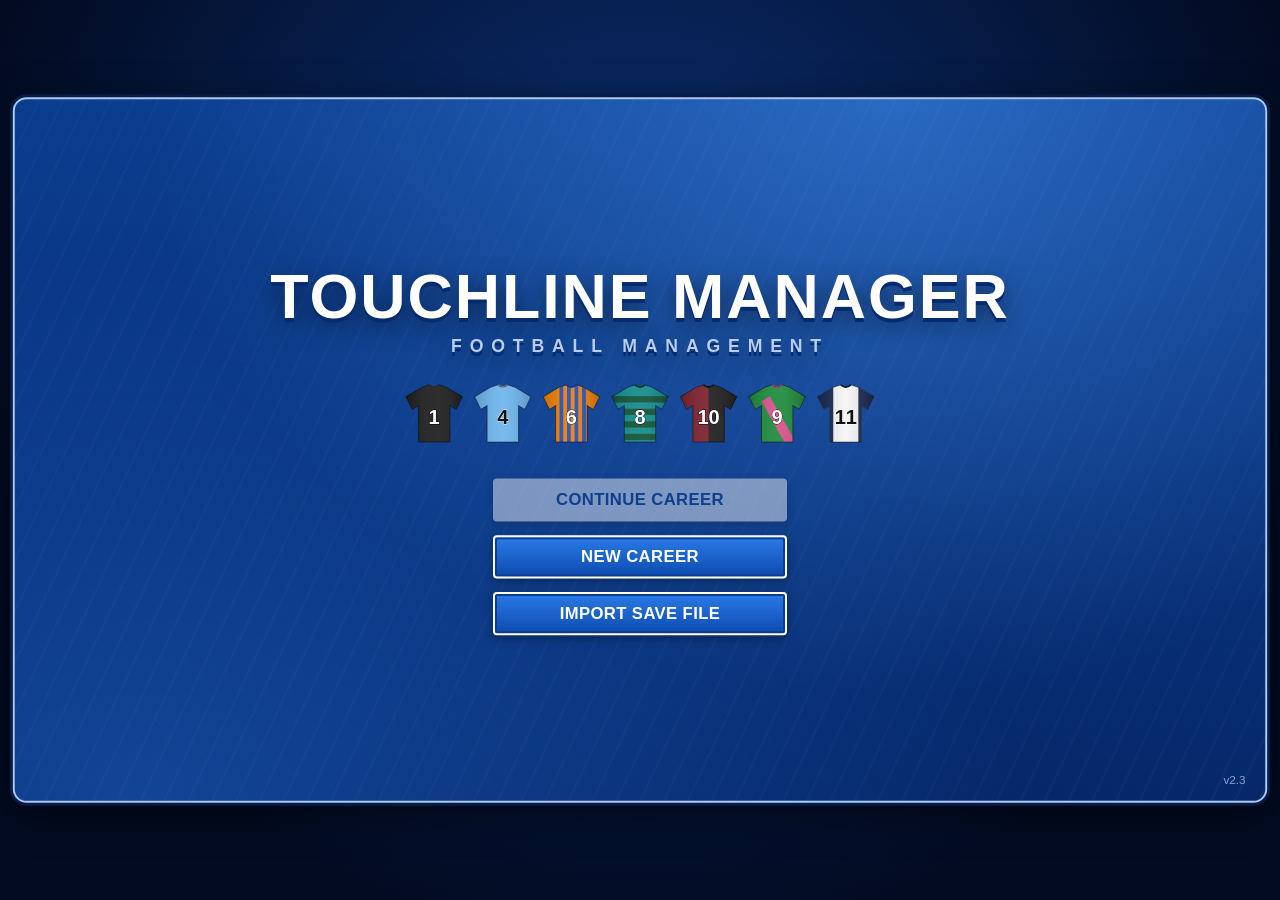
==== index.html @ 9c4726c8 "Touchline Manager v2.3: football manager game (browser, phone and Windows)" ====
<!doctype html>
<html lang="en">
<head>
<meta charset="utf-8">
<meta name="viewport" content="width=device-width, initial-scale=1, viewport-fit=cover, user-scalable=no">
<title>Touchline Manager</title>
<link rel="manifest" href="manifest.webmanifest">
<meta name="theme-color" content="#0b3b8c">
<meta name="mobile-web-app-capable" content="yes">
<meta name="apple-mobile-web-app-capable" content="yes">
<meta name="apple-mobile-web-app-status-bar-style" content="black-translucent">
<meta name="apple-mobile-web-app-title" content="Touchline">
<link rel="apple-touch-icon" href="icons/apple-touch-icon.png">
<link rel="icon" type="image/png" href="icons/favicon-32.png">
<link rel="stylesheet" href="css/theme.css">
<script>
  // Collect uncaught errors so automated checks can read them from the DOM.
  window.__errors = [];
  const note = (msg) => {
    window.__errors.push(String(msg));
    document.documentElement.dataset.errors = window.__errors.join(' | ');
  };
  window.addEventListener('error', (e) => note(e.message));
  window.addEventListener('unhandledrejection', (e) => note(e.reason && e.reason.message || e.reason));
</script>
</head>
<body>
<div id="rotate"><div class="phone"></div><b>Turn your phone sideways</b><span>Touchline Manager is played in landscape.</span></div>
<div id="viewport">
  <div id="stage">
    <div id="screen"></div>
    <div id="toast"></div>
  </div>
</div>
<script type="module" src="src/ui/app.js"></script>
<script>
  // Installable app: offline support where the browser allows it (https or
  // localhost). Skipped for automated dev checks.
  if ('serviceWorker' in navigator && !location.search.includes('dev=')) {
    navigator.serviceWorker.register('sw.js').catch(() => {});
    // On the first visit the game loaded before the worker existed: hand it
    // the list of files so it can keep them for offline play.
    window.addEventListener('load', () => navigator.serviceWorker.ready.then((reg) => setTimeout(() => {
      const urls = performance.getEntriesByType('resource').map((r) => r.name).filter((u) => u.startsWith(location.origin));
      reg.active?.postMessage({ cache: [location.href.split('?')[0], ...urls] });
    }, 1500)));
  }
</script>
</body>
</html>
---- css/theme.css ----
:root {
  --deep: #041a44;
  --bg1: #0b3d8f;
  --bg2: #06286a;
  --panel-top: rgba(40, 110, 215, 0.55);
  --panel-bot: rgba(12, 58, 145, 0.6);
  --panel-line: rgba(150, 200, 255, 0.28);
  --text: #ffffff;
  --muted: #b9cdf0;
  --dim: #86a3d6;
  --seg: #0c4aa6;
  --seg-line: rgba(160, 205, 255, 0.45);
  --seg-active: #2f86ef;
  --row-line: rgba(160, 200, 255, 0.18);
  --row-me: #1f6fe0;
  --pitch: #1e8a2b;
  --pitch2: #24992f;
  --good: #44d66e;
  --bad: #ff5050;
  --gold: #ffd23f;
  --font: 'Segoe UI', 'Segoe UI Variable', Tahoma, Arial, sans-serif;
}

* { box-sizing: border-box; }
html, body {
  margin: 0; height: 100%; overflow: hidden;
  background: radial-gradient(ellipse at 50% 30%, #0a2f73, #020b22 75%);
  color: var(--text); font-family: var(--font); font-size: 14px;
  user-select: none;
}
button, input, select { font-family: inherit; }

#viewport { position: fixed; inset: 0; display: flex; align-items: center; justify-content: center; }

/* Phones and tablets: no double-tap zoom, no pull-to-refresh, no grey tap flash,
   no accidental text selection while tapping around. */
html { touch-action: manipulation; overscroll-behavior: none; -webkit-text-size-adjust: 100%; }
body { -webkit-tap-highlight-color: transparent; }
@media (pointer: coarse) {
  body { -webkit-user-select: none; user-select: none; -webkit-touch-callout: none; }
  input, textarea, select { -webkit-user-select: text; user-select: text; }
}
/* Held upright on a phone the game would be tiny: ask for landscape. */
#rotate { display: none; }
@media (orientation: portrait) and (max-width: 820px) {
  #rotate { display: flex; position: fixed; inset: 0; z-index: 9999; flex-direction: column; align-items: center;
    justify-content: center; gap: 18px; padding: 24px; text-align: center; background: radial-gradient(ellipse at 50% 30%, #0a2f73, #020b22 75%); }
  #rotate .phone { width: 64px; height: 108px; border: 5px solid #fff; border-radius: 14px; animation: tm-rotate 2.4s ease-in-out infinite; }
  #rotate b { font-size: 22px; }
  #rotate span { color: var(--muted); font-size: 15px; max-width: 280px; }
}
/* Phone text: the stage is scaled to ~50 % on a phone, so text gets bigger
   (small print most). html.phone is set by app.js on small screens. */
html.phone body { font-size: 16px; }
html.phone table.data { font-size: 16px; }
html.phone table.data.compact td { font-size: 15px; height: 25px; }
html.phone .squad-table { font-size: 15px; }
html.phone .squad-table tr.sep td { font-size: 12.5px; }
html.phone .topbar .sub, html.phone .fixture .t2, html.phone .job-txt, html.phone .filters,
html.phone .btn-small, html.phone .tac-actions .btn-small { font-size: 15px; }
html.phone .fixture .t3, html.phone .fin-list, html.phone .news-item, html.phone .stadium-card .info { font-size: 16px; }
html.phone .fixture .t1, html.phone .job-txt b { font-size: 17px; }
html.phone .kv { font-size: 16px; }
html.phone .menu-list li { font-size: 17px; white-space: nowrap; overflow: hidden; }
html.phone .phone-hide { display: none !important; }
html.phone label.lbl, html.phone .job-head, html.phone .subs-left, html.phone .seg.small button { font-size: 14px; }
html.phone .seg button { font-size: 15px; }
html.phone .hint, html.phone .seg-caption, html.phone .version { font-size: 14px; }
html.phone .tiles .lbl, html.phone .badge, html.phone .menu-list li .soon { font-size: 12px; }
html.phone .pshirt .pname { font-size: 15px; }
html.phone .pshirt .pinfo { font-size: 13.5px; }
html.phone .bshirt .pname { font-size: 14px; }
html.phone .bshirt .pinfo { font-size: 11px; }
html.phone .academy-actions .btn, html.phone .player-card .roles button { font-size: 13px; }
html.phone .player-card .roles.four button { font-size: 12.5px; }
html.phone .rec-h, html.phone .tac-label, html.phone .ctl-label { font-size: 15px; }
html.phone .field { font-size: 16px; }
html.phone .field.small { font-size: 15px; }
html.phone .mevents { font-size: 18px; }
/* Inline small print in the screens (font-size:11px ... 13.5px). */
html.phone [style*="font-size:11"], html.phone [style*="font-size:12"] { font-size: 14px !important; }
html.phone [style*="font-size:13"] { font-size: 15px !important; }
html.phone [style*="font-size:14"] { font-size: 16px !important; }
html.phone [style*="font-size:15"] { font-size: 16.5px !important; }
@keyframes tm-rotate { 0%, 25% { transform: rotate(0); } 55%, 100% { transform: rotate(-90deg); } }
#stage {
  position: absolute; left: 50%; top: 50%;
  width: 1280px; height: 720px; flex: none;
  transform-origin: 50% 50%;
  transform: translate(-50%, -50%);
  border-radius: 14px; overflow: hidden;
  border: 2px solid rgba(200, 225, 255, 0.85);
  box-shadow: 0 0 0 3px #071c47, 0 10px 40px rgba(0, 0, 0, 0.6);
  background:
    repeating-linear-gradient(115deg, rgba(255,255,255,0.025) 0 2px, transparent 2px 22px),
    radial-gradient(ellipse at 70% 0%, rgba(80, 160, 255, 0.45), transparent 60%),
    radial-gradient(ellipse at 10% 100%, rgba(40, 120, 230, 0.35), transparent 55%),
    linear-gradient(180deg, var(--bg1), var(--bg2));
}
#screen { position: absolute; inset: 0; }

/* ---------- generic building blocks ---------- */
.panel {
  position: absolute;
  background: linear-gradient(180deg, var(--panel-top), var(--panel-bot));
  border: 1px solid var(--panel-line);
  border-radius: 3px;
  box-shadow: inset 0 1px 0 rgba(255, 255, 255, 0.12), 0 4px 14px rgba(0, 0, 0, 0.25);
  padding: 14px 18px;
}
.panel h2 { margin: 0 0 10px; font-size: 19px; font-weight: 800; letter-spacing: 0.3px; text-transform: uppercase; }
.panel-head { display: flex; align-items: center; justify-content: space-between; margin-bottom: 10px; }
.panel-head h2 { margin: 0; }

.topbar {
  position: absolute; left: 0; right: 0; top: 0; height: 72px;
  display: flex; align-items: center; gap: 14px; padding: 0 24px;
  background: linear-gradient(180deg, rgba(60, 140, 240, 0.55), rgba(14, 70, 160, 0.4));
  border-bottom: 1px solid rgba(160, 210, 255, 0.35);
}
.topbar .title { font-size: 24px; font-weight: 800; text-transform: uppercase; letter-spacing: 0.4px; }
.topbar .sub { font-size: 13px; color: var(--muted); display: flex; gap: 6px; align-items: center; }
.topbar .spacer { flex: 1; }
.top-action {
  display: flex; align-items: center; gap: 7px; background: none; border: 0; color: #fff;
  font-size: 15px; font-weight: 600; cursor: pointer; padding: 6px 8px; border-radius: 4px;
}
.top-action:hover { background: rgba(255, 255, 255, 0.1); }
.top-action svg { width: 26px; height: 26px; }

.btn {
  display: inline-flex; align-items: center; justify-content: center; gap: 8px;
  min-width: 170px; height: 44px; padding: 0 22px;
  background: #fff; color: #0b3b8c; border: 0; border-radius: 4px;
  font-weight: 800; font-size: 17px; text-transform: uppercase; letter-spacing: 0.4px;
  cursor: pointer; box-shadow: 0 3px 10px rgba(0, 0, 0, 0.35);
}
.btn:hover { background: #e9f2ff; }
.btn:disabled { opacity: 0.45; cursor: default; }
.btn-blue {
  background: linear-gradient(180deg, #2a7ae6, #0d4bb0); color: #fff;
  border: 2px solid #fff; box-shadow: inset 0 0 0 2px #0b3b8c, 0 3px 10px rgba(0, 0, 0, 0.35);
}
.btn-blue:hover { background: linear-gradient(180deg, #3a8af6, #1257c4); }
.btn-small { min-width: 0; height: 30px; font-size: 13px; padding: 0 12px; }

.seg { display: inline-flex; border: 1px solid var(--seg-line); border-radius: 7px; overflow: hidden; }
.seg button {
  background: var(--seg); color: #fff; border: 0; border-right: 1px solid var(--seg-line);
  padding: 5px 14px; font-weight: 700; font-size: 13px; cursor: pointer;
}
.seg button:last-child { border-right: 0; }
.seg button.on { background: linear-gradient(180deg, #3d97ff, #1f6fe0); }
.seg button:hover:not(.on) { background: #1659bd; }

table.data { width: 100%; border-collapse: collapse; font-size: 13.5px; }
table.data th { text-align: left; font-weight: 700; color: #fff; padding: 4px 6px; white-space: nowrap; }
table.data td { padding: 3px 6px; border-bottom: 1px solid var(--row-line); white-space: nowrap; }
table.data td.num, table.data th.num { text-align: right; }
table.data td.c, table.data th.c { text-align: center; }
table.data tr.me td { background: var(--row-me); }
table.data tr.click { cursor: pointer; }
table.data tr.click:hover td { background: rgba(80, 150, 255, 0.25); }
table.data tr.sel td { background: rgba(80, 160, 255, 0.4); }
table.data tr.promo td:first-child { box-shadow: inset 3px 0 0 var(--good); }
table.data tr.releg td:first-child { box-shadow: inset 3px 0 0 var(--bad); }

.scroll { overflow-y: auto; }
.scroll::-webkit-scrollbar { width: 8px; }
.scroll::-webkit-scrollbar-thumb { background: rgba(160, 200, 255, 0.35); border-radius: 4px; }
.scroll::-webkit-scrollbar-track { background: transparent; }

.muted { color: var(--muted); }
.dim { color: var(--dim); }
.good { color: var(--good); }
.bad { color: var(--bad); }
.warn { color: #ffd166; }
.mood-dot { display: inline-block; width: 8px; height: 8px; border-radius: 50%; margin-left: 5px; vertical-align: 1px; }
.mood-dot.bad { background: var(--bad); }
.mood-dot.warn { background: #ffd166; }
.linkbtn { background: none; border: 0; padding: 0; color: inherit; font: inherit; font-weight: 800; cursor: pointer;
  text-decoration: underline dotted; text-underline-offset: 3px; }
.linkbtn:hover { color: #fff; }
.advice { list-style: none; margin: 0; padding: 0; }
.advice li { padding: 7px 0 7px 26px; position: relative; border-bottom: 1px solid rgba(255,255,255,.08); white-space: normal; line-height: 1.35; }
.advice li::before { position: absolute; left: 4px; top: 7px; font-weight: 900; }
.advice li.bad::before { content: '!'; color: var(--bad); }
.advice li.warn::before { content: '!'; color: #ffd166; }
.advice li.good::before { content: '✓'; color: var(--good); }
.advice li.info::before { content: 'i'; color: #9cc8ff; }
.advice li.bad, .advice li.warn, .advice li.good, .advice li.info { color: var(--text, #fff); }
.data tr.leg2 td { border-bottom: 2px solid rgba(255, 255, 255, .28); }
.pickbox { width: 20px; height: 20px; border-radius: 4px; border: 1px solid var(--seg-line); background: rgba(3, 25, 70, 0.55);
  color: #fff; font-weight: 900; font-size: 13px; line-height: 18px; padding: 0; cursor: pointer; }
.pickbox.on { background: #1f9e45; border-color: #1f9e45; }
.job-head { font-size: 12px; font-weight: 800; text-transform: uppercase; letter-spacing: .5px; color: var(--muted); margin: 6px 0 2px; }
.job-row { display: flex; align-items: center; gap: 10px; padding: 6px 0; border-bottom: 1px solid rgba(255,255,255,.08); }
.job-txt { flex: 1; min-width: 0; font-size: 13px; line-height: 1.3; }
.job-txt b { font-size: 14.5px; }
.job-txt div { white-space: nowrap; overflow: hidden; text-overflow: ellipsis; }
.job-btns { display: flex; gap: 6px; flex: none; }
.conf-bar { height: 16px; overflow: visible; }
.conf-bar .mark { position: absolute; top: -3px; bottom: -3px; width: 2px; background: #ff8a80; }
.row { display: flex; align-items: center; gap: 8px; }
.ico { width: 22px; height: 22px; flex: none; }
.flag { display: inline-block; vertical-align: middle; border-radius: 1px; box-shadow: 0 0 0 1px rgba(0,0,0,.25); }

input.field, select.field {
  height: 36px; padding: 0 12px; font-size: 15px; color: #fff;
  background: rgba(3, 25, 70, 0.6); border: 1px solid var(--seg-line); border-radius: 4px; outline: none;
}
input.field:focus, select.field:focus { border-color: #7fc0ff; }
label.lbl { display: block; font-size: 12px; color: var(--muted); margin-bottom: 4px; text-transform: uppercase; font-weight: 700; }

.bar { height: 24px; background: rgba(3, 25, 70, 0.55); border-radius: 4px; overflow: hidden; position: relative; }
.bar > i { position: absolute; inset: 0 auto 0 0; background: linear-gradient(180deg, #3d97ff, #1d68d8); }
.bar > b { position: relative; display: block; text-align: center; line-height: 24px; font-size: 15px; }

#toast {
  position: absolute; left: 50%; bottom: 26px; transform: translateX(-50%) translateY(20px);
  background: #fff; color: #0b3b8c; font-weight: 700; padding: 10px 20px; border-radius: 6px;
  box-shadow: 0 6px 20px rgba(0, 0, 0, 0.4); opacity: 0; transition: all 0.25s; pointer-events: none; z-index: 50;
}
#toast.show { opacity: 1; transform: translateX(-50%) translateY(0); }

.modal-bg { position: absolute; inset: 0; background: rgba(2, 12, 35, 0.65); display: flex; align-items: center;
  justify-content: center; z-index: 40; }
.modal { position: relative; width: 460px; padding: 22px 26px; background: linear-gradient(180deg, #1d5cc0, #0b3687); }
.modal p { line-height: 1.45; }
.modal .actions { display: flex; gap: 12px; justify-content: flex-end; margin-top: 18px; }

.modal.wide { width: 760px; max-height: 660px; display: flex; flex-direction: column; }
.modal .modal-body { overflow-y: auto; flex: 1; padding-right: 6px; }

.card { display: inline-block; width: 10px; height: 14px; border-radius: 2px; vertical-align: -2px; margin-left: 4px; }
.card.yellow { background: #ffe14d; }
.card.red { background: #ff3b3b; }

.report .c { text-align: center; }
.report-head { display: grid; grid-template-columns: 1fr auto 1fr; align-items: center; margin: 12px 0; }
.report-head .team { display: flex; flex-direction: column; align-items: center; gap: 6px; font-size: 17px; text-align: center; }
.report-head .score { font-size: 54px; font-weight: 900; padding: 0 22px; background: rgba(3, 25, 70, 0.55); border-radius: 6px; }
.report-head .score span { padding: 0 10px; color: var(--muted); }
.report-cols { display: grid; grid-template-columns: 1fr 1fr; gap: 24px; margin: 10px 0; font-size: 14px; line-height: 1.6; }
.report-stats { width: 60%; margin: 8px auto; }
.report-stats td { border-bottom: 1px solid var(--row-line); }

/* ---------- title / new game ---------- */
.title-screen { display: flex; flex-direction: column; align-items: center; justify-content: center; height: 100%; }
.logo { font-size: 64px; font-weight: 900; letter-spacing: 2px; text-transform: uppercase; line-height: 1;
  text-shadow: 0 4px 0 #062a6e, 0 8px 24px rgba(0, 0, 0, 0.5); }
.logo small { display: block; font-size: 18px; letter-spacing: 8px; color: var(--muted); text-align: center; margin-top: 10px; }
.title-kits { display: flex; gap: 6px; margin: 28px 0 34px; }
.title-menu { display: flex; flex-direction: column; gap: 14px; width: 300px; }
.title-menu .btn { width: 100%; }
.version { position: absolute; bottom: 14px; right: 20px; font-size: 12px; color: var(--dim); }

/* ---------- hub ---------- */
.menu-list { list-style: none; margin: 0; padding: 0; }
.menu-list li {
  display: flex; align-items: center; gap: 12px; padding: 4px 6px; font-size: 15.5px; cursor: pointer; border-radius: 4px;
}
.menu-list li:hover { background: rgba(255, 255, 255, 0.1); }
.menu-list li.sep { margin-top: 14px; }
.menu-list li .soon { margin-left: auto; font-size: 10px; color: var(--dim); text-transform: uppercase; }

.comp-tiles { display: grid; grid-template-columns: 1fr 1fr; gap: 8px; padding: 10px; }
.comp-tile { display: flex; flex-direction: column; align-items: center; justify-content: center; gap: 4px;
  border-radius: 4px; cursor: pointer; text-align: center; font-size: 12px; font-weight: 700; padding: 4px; }
.comp-tile:hover { background: rgba(255, 255, 255, 0.1); }
.ico.big { width: 36px; height: 36px; }

.fixture { display: flex; gap: 12px; align-items: flex-start; padding: 6px 0; }
.last-result { cursor: pointer; border-bottom: 1px solid var(--row-line); padding-bottom: 10px; margin-bottom: 4px; }
.res-badge { display: inline-flex; width: 30px; height: 30px; align-items: center; justify-content: center;
  border-radius: 4px; font-weight: 900; flex: none; }
.res-badge.W { background: #22a64a; }
.res-badge.D { background: #8a96ad; }
.res-badge.L { background: #d23a3a; }
.fixture .t1 { font-weight: 800; font-size: 15px; }
.fixture .t2 { font-size: 13px; color: var(--muted); }
.fixture .t3 { font-size: 14px; }

.news-item { display: flex; gap: 10px; align-items: center; padding: 6px 0; border-bottom: 1px solid var(--row-line);
  font-size: 13.5px; line-height: 1.35; }
.news-item .txt { flex: 1; overflow: hidden; display: -webkit-box; -webkit-line-clamp: 2; -webkit-box-orient: vertical; }
.x-btn { width: 20px; height: 20px; background: #fff; color: #0b3b8c; border: 0; border-radius: 2px; font-weight: 900;
  font-size: 12px; cursor: pointer; flex: none; }

.kv { display: grid; grid-template-columns: 90px 1fr; row-gap: 6px; font-size: 15px; }
.kv b { font-weight: 800; }

.pager { display: flex; justify-content: center; margin-top: 8px; }
.empty { color: var(--dim); font-style: italic; padding: 18px 0; text-align: center; }

/* ---------- pitch ---------- */
.pitch {
  position: absolute; inset: 0; border-radius: 4px; overflow: hidden;
  background: repeating-linear-gradient(180deg, var(--pitch2) 0 10%, var(--pitch) 10% 20%);
  box-shadow: inset 0 0 30px rgba(0, 0, 0, 0.25);
}
.pitch-lines { position: absolute; inset: 0; width: 100%; height: 100%; }
.pitch-foot { position: absolute; right: 12px; bottom: 6px; font-weight: 800; font-size: 15px; color: #b6f5b0;
  text-shadow: 0 1px 2px rgba(0, 0, 0, 0.6); }
.pshirt {
  position: absolute; transform: translate(-50%, -62%); display: flex; flex-direction: column; align-items: center;
  width: 104px; cursor: pointer; z-index: 1;
}
.pshirt .jersey { filter: drop-shadow(0 2px 2px rgba(0, 0, 0, 0.45)); }
.pshirt .pname { font-weight: 800; font-size: 13px; text-shadow: 0 1px 2px rgba(0, 0, 0, 0.8); margin-top: -2px; white-space: nowrap; }
.pshirt .pinfo { font-size: 11.5px; display: flex; align-items: center; gap: 4px; text-shadow: 0 1px 2px rgba(0, 0, 0, 0.8); }
.pshirt.sel .jersey { filter: drop-shadow(0 0 6px #fff) drop-shadow(0 0 3px #ffd23f); }
.pshirt.unavail { opacity: 0.55; }
.pshirt .cap { position: absolute; left: 22px; top: -2px; width: 17px; height: 17px; border-radius: 50%; background: #fff;
  color: #000; font-weight: 900; font-size: 11px; display: flex; align-items: center; justify-content: center; z-index: 2; }
.pshirt .oop-flag { position: absolute; right: 22px; top: -2px; width: 17px; height: 17px; border-radius: 50%;
  background: #ff9800; color: #fff; font-weight: 900; font-size: 12px; display: flex; align-items: center;
  justify-content: center; z-index: 2; }
.oop-skill { color: #ffb347; font-weight: 900; }
/* Clickable club and player names (components/links.js). */
.lnk { cursor: pointer; }
.lnk:hover { text-decoration: underline; text-underline-offset: 2px; color: #fff; }
.rec-h { font-size: 14px; font-weight: 800; margin: 10px 0 4px; color: var(--muted, #b9cdf0); text-transform: uppercase; letter-spacing: .04em; }
.rec-h:first-child { margin-top: 0; }
table.rec-wrap td { white-space: normal; }
.fin-list.hist-facts > b { text-align: left; justify-self: start; }
/* Skill that just changed: green up, red down (for two matches). */
.sk-up, .sk-down { display: inline-block; padding: 0 4px; border-radius: 4px; font-weight: 900; color: #fff; line-height: 1.35; }
.sk-up { background: #1f9e45; }
.sk-down { background: #c0392b; }
.pshirt .sk-up, .pshirt .sk-down { padding: 0 2px; font-size: 0.95em; }
.pshirt.empty .ring { width: 44px; height: 44px; border-radius: 50%; border: 2px dashed rgba(255, 255, 255, 0.7);
  display: flex; align-items: center; justify-content: center; font-weight: 800; font-size: 12px; margin-top: 6px; }
.pshirt.drop-hover .jersey, .pshirt.drop-hover .ring { filter: drop-shadow(0 0 8px #7fd0ff); transform: scale(1.1); }

.form { font-weight: 900; display: inline-block; width: 12px; text-align: center; }
.batt { position: relative; display: inline-block; width: 30px; height: 13px; border: 1.5px solid #e9f5e9; border-radius: 2px;
  background: rgba(0, 0, 0, 0.35); overflow: hidden; vertical-align: middle; }
.batt i { position: absolute; inset: 0 auto 0 0; background: #2fbf4f; }
.batt.mid i { background: #d9b51c; }
.batt.low i { background: #d8402f; }
.batt b { position: relative; display: block; font-size: 9.5px; line-height: 10px; text-align: center; color: #fff; font-weight: 800; }

/* ---------- my team ---------- */
.squad-table { font-size: 13px; table-layout: fixed; }
.squad-table td, .squad-table th { padding: 1px 3px; height: 21px; }
.squad-table td:nth-child(2) { overflow: hidden; text-overflow: ellipsis; }
.squad-table tr[data-pid] { cursor: grab; }
.squad-table tr.sep td { padding: 3px 5px; height: 18px; font-size: 11px; font-weight: 800; letter-spacing: .5px;
  text-transform: uppercase; color: var(--muted); border-bottom: 2px solid rgba(220, 235, 255, 0.55); }
.squad-table tr.drop-hover td { background: rgba(127, 208, 255, 0.35); }
.squad-table tr.unavail td { color: #ffb3b3; }
.badge { display: inline-flex; align-items: center; justify-content: center; min-width: 15px; height: 15px; border-radius: 3px;
  font-size: 10px; font-weight: 900; padding: 0 3px; margin-left: 4px; vertical-align: 1px; }
.badge.C { background: #fff; color: #0b3b8c; }
.badge.inj { background: #e53935; color: #fff; }
.badge.sus { background: #ff9800; color: #fff; }
.badge.list { background: #f0a020; color: #fff; }
.badge.loan { background: #8e44ad; color: #fff; }
.myteam-actions .btn { height: 36px; font-size: 15px; }
.academy-actions .btn { padding: 0 7px; font-size: 11px; height: 26px; }
.player-card .roles.four { grid-template-columns: repeat(4, 1fr); }
.player-card .roles.four button { font-size: 10.5px; }

.tiles { display: grid; grid-template-columns: repeat(4, 1fr); border: 1px solid var(--seg-line); border-radius: 7px; overflow: hidden; }
.tiles > div { display: flex; align-items: center; justify-content: center; gap: 12px; height: 46px;
  background: var(--seg); border-right: 1px solid var(--seg-line); font-size: 26px; font-weight: 800; }
.tiles > div:last-child { border-right: 0; }
.tiles .ico { width: 28px; height: 28px; }
.tiles .lbl { font-size: 10px; color: var(--muted); text-transform: uppercase; font-weight: 700; line-height: 1.1; }

.seg.full { display: flex; width: 100%; }
.seg.full button { flex: 1; padding: 6px 0; }
.seg-caption { display: flex; font-size: 11.5px; color: var(--muted); margin-top: 3px; }
.seg-caption span { flex: 1; text-align: center; }
.ctl-label { font-size: 13px; font-weight: 800; margin: 0 0 4px; text-align: center; }

.slots-abc { display: flex; flex-direction: column; gap: 10px; }
.slot-abc { display: flex; align-items: center; gap: 4px; }
.slot-abc .key { width: 42px; height: 50px; border-radius: 5px; border: 2px solid rgba(220, 235, 255, 0.8);
  background: rgba(255, 255, 255, 0.12); color: #fff; font-size: 22px; font-weight: 900; cursor: pointer; }
.slot-abc .key.saved { background: #fff; color: #0b3b8c; }
.slot-abc .key:disabled { opacity: 0.45; cursor: default; }
.slot-abc .mini { display: flex; flex-direction: column; gap: 3px; }
.slot-abc .mini button { width: 22px; height: 22px; padding: 0; border: 0; border-radius: 3px; background: rgba(255,255,255,.15);
  color: #fff; cursor: pointer; font-weight: 900; font-size: 12px; }
.slot-abc .mini button:hover { background: rgba(255, 255, 255, 0.35); }

.fin-list { display: grid; grid-template-columns: 1fr auto; row-gap: 4px; font-size: 13.5px; }
.fin-list b { text-align: right; }
.stadium-card { padding: 0; overflow: hidden; }
.stadium-card .info { padding: 8px 14px; font-size: 14px; }
.player-card .big { font-size: 20px; font-weight: 900; }
.player-card .roles { display: grid; grid-template-columns: 1fr 1fr 1fr; gap: 6px; margin-top: 10px; }
.player-card .roles button { min-width: 0; padding: 0 4px; font-size: 11.5px; }
.player-card .roles button.on { background: #fff; color: #0b3b8c; }

.tabs { position: absolute; left: 50%; transform: translateX(-50%); top: 20px; }
.tabs button { min-width: 140px; }
.hint { font-size: 11.5px; color: var(--dim); }
.sortable th { cursor: pointer; }
.sortable th:hover { color: var(--gold); }

/* ---------- pre-match / half-time tactics ---------- */
.match-top .title { font-size: 21px; }
.match-top .clock { text-align: center; }
.clock { display: flex; align-items: center; gap: 6px; font-size: 24px; font-weight: 900; }
.clock .ico { width: 26px; height: 26px; }
.mini-score { font-size: 22px; font-weight: 900; margin-left: 18px; background: rgba(3, 25, 70, 0.55); padding: 2px 14px; border-radius: 4px; }
.tac-pitch { position: absolute; top: 82px; width: 560px; height: 380px; }
.tac-pitch:not(.mine) .pshirt { cursor: default; }
.tac-bench { position: absolute; top: 466px; width: 560px; height: 104px; background: rgba(10, 60, 150, 0.55);
  border: 1px solid var(--panel-line); border-radius: 3px; }
.bench-row { display: flex; justify-content: space-around; align-items: center; height: 100%; padding: 0 4px; }
.bshirt { position: relative; display: flex; flex-direction: column; align-items: center; width: 78px; cursor: pointer; }
.bshirt .pname { font-weight: 800; font-size: 12px; white-space: nowrap; max-width: 78px; overflow: hidden; text-overflow: ellipsis; }
.bshirt .pinfo { font-size: 10.5px; display: flex; gap: 3px; align-items: center; }
.bshirt .posb { position: absolute; left: 46px; top: 26px; background: #111; color: #fff; font-size: 10px; font-weight: 900;
  width: 15px; height: 15px; border-radius: 3px; display: flex; align-items: center; justify-content: center; z-index: 1; }
.bshirt.sel .jersey { filter: drop-shadow(0 0 6px #fff) drop-shadow(0 0 3px #ffd23f); }
.bshirt.drop-hover .jersey { filter: drop-shadow(0 0 8px #7fd0ff); transform: scale(1.1); }
.tac-ctl { position: absolute; top: 584px; width: 520px; }
.tac-row { display: flex; align-items: center; gap: 8px; margin-bottom: 8px; }
.tac-label { width: 66px; font-weight: 800; font-size: 13px; }
.seg.small { flex: 1; display: flex; }
.seg.small button { flex: 1; padding: 4px 0; font-size: 12px; }
.seg button:disabled { cursor: default; }
.cmp-col { position: absolute; left: 594px; top: 92px; width: 92px; display: flex; flex-direction: column; gap: 8px; }
.cmp { display: flex; flex-direction: column; align-items: center; background: var(--seg); border: 1px solid var(--seg-line);
  border-radius: 6px; padding: 6px 0; font-size: 18px; }
.cmp .ico { width: 26px; height: 26px; margin-bottom: 2px; }
.tac-actions { position: absolute; left: 556px; top: 578px; width: 168px; display: flex; flex-direction: column; gap: 6px; align-items: center; }
.tac-actions .btn { min-width: 0; width: 168px; height: 36px; font-size: 15px; padding: 0 6px; }
.tac-actions .btn-small { height: 30px; font-size: 12.5px; }
.notice { position: absolute; left: 50%; top: 84px; transform: translateX(-50%); z-index: 10; background: #ffcc33;
  color: #222; font-weight: 800; padding: 8px 18px; border-radius: 6px; box-shadow: 0 4px 14px rgba(0, 0, 0, 0.4); }
.subs-left {font-size: 12px; text-align: center; color: var(--muted); }

/* ---------- live match ---------- */
.match-head { position: absolute; left: 0; right: 0; top: 0; height: 168px; display: flex; align-items: center;
  justify-content: center; gap: 18px; background: linear-gradient(180deg, rgba(60, 140, 240, 0.55), rgba(14, 70, 160, 0.4));
  border-bottom: 1px solid rgba(160, 210, 255, 0.35); }
.mh-name { width: 300px; font-size: 24px; font-weight: 900; text-transform: uppercase; }
.mh-name.left { text-align: right; }
.mh-score { width: 140px; height: 130px; background: rgba(6, 50, 130, 0.85); display: flex; align-items: center;
  justify-content: center; font-size: 104px; font-weight: 900; }
.mclock { position: absolute; left: 0; right: 0; top: 180px; display: flex; justify-content: center; align-items: center;
  gap: 6px; font-size: 22px; font-weight: 900; }
.mclock .ico { width: 24px; height: 24px; }
.mevents { position: absolute; top: 216px; width: 260px; font-size: 16px; }
.mevents.left { left: 28px; }
.mevents.right { right: 28px; }
.mev { display: flex; gap: 8px; align-items: center; padding: 3px 0; border-bottom: 1px solid var(--row-line); }
.mev span:first-child { width: 42px; color: var(--muted); }
.mpitch { position: absolute; left: 304px; top: 214px; width: 672px; height: 446px; border-radius: 6px; overflow: hidden;
  background: repeating-linear-gradient(90deg, #2f9a2b 0 9.09%, #3aa936 9.09% 18.18%);
  box-shadow: 0 6px 20px rgba(0, 0, 0, 0.35); }
.mpitch-lines { position: absolute; inset: 0; width: 100%; height: 100%; }
.mshirt { position: absolute; transform: translate(-50%, -50%); transition: left 0.45s ease-out, top 0.45s ease-out; z-index: 1; }
.mshirt .jersey { filter: drop-shadow(0 2px 2px rgba(0, 0, 0, 0.4)); display: block; }
.mball { position: absolute; width: 13px; height: 13px; border-radius: 50%; transform: translate(-50%, -50%);
  background: radial-gradient(circle at 35% 35%, #fff, #ddd 55%, #888); box-shadow: 0 1px 3px rgba(0, 0, 0, 0.6);
  transition: left 0.45s ease-out, top 0.45s ease-out; z-index: 2; }
.carrier { position: absolute; transform: translateX(-50%); background: #000; color: #fff; font-size: 11px; font-weight: 900;
  padding: 1px 5px; transition: left 0.45s ease-out, top 0.45s ease-out; z-index: 3; white-space: nowrap; }
.carrier:empty { display: none; }
.mcaption { position: absolute; left: 50%; bottom: 14px; transform: translateX(-50%); min-width: 340px; max-width: 620px;
  background: #0b3a7e; border: 1px solid rgba(160, 210, 255, 0.5); padding: 6px 16px 6px 46px; font-size: 16px;
  text-align: center; z-index: 4; }
.mcaption .ico { position: absolute; left: 8px; top: 50%; transform: translateY(-50%); width: 30px; height: 30px; }
.goal-flash { position: absolute; left: 50%; top: 40%; transform: translate(-50%, -50%) scale(0.6); font-size: 90px;
  font-weight: 900; color: #fff; text-shadow: 0 6px 20px rgba(0, 0, 0, 0.6); opacity: 0; transition: all 0.3s; z-index: 5;
  pointer-events: none; }
.goal-flash.show { opacity: 1; transform: translate(-50%, -50%) scale(1); }
.mbuttons { position: absolute; left: 0; right: 0; top: 672px; display: flex; justify-content: center; gap: 12px; align-items: center; }
.mbuttons .btn { min-width: 130px; height: 34px; }

.banner { font-size: 22px; font-weight: 900; text-align: center; padding: 8px; border-radius: 6px; letter-spacing: 1px; }
.good-bg { background: #1f9e45; }
.bad-bg { background: #b8312f; }

table.data.compact td { padding: 0 4px; height: 21px; font-size: 13px; }
table.data.compact .crest { vertical-align: middle; }

.groups-grid { display: grid; grid-template-columns: 1fr 1fr; gap: 16px 28px; }

/* ---------- transfer market ---------- */
.filters { display: flex; flex-wrap: wrap; gap: 8px 12px; align-items: center; margin-bottom: 8px; font-size: 13px; }
.filters label { display: flex; align-items: center; gap: 4px; }
.field.small { width: 46px; height: 28px; padding: 0 6px; font-size: 13px; }
.notice-inline { margin-top: 10px; background: rgba(255, 210, 63, 0.18); border: 1px solid rgba(255, 210, 63, 0.6);
  padding: 6px 10px; border-radius: 4px; font-size: 13px; }

/* ---------- screen placeholders ---------- */
.soon-box { left: 340px; top: 220px; width: 600px; text-align: center; padding: 34px; }
.soon-box p { color: var(--muted); font-size: 16px; }
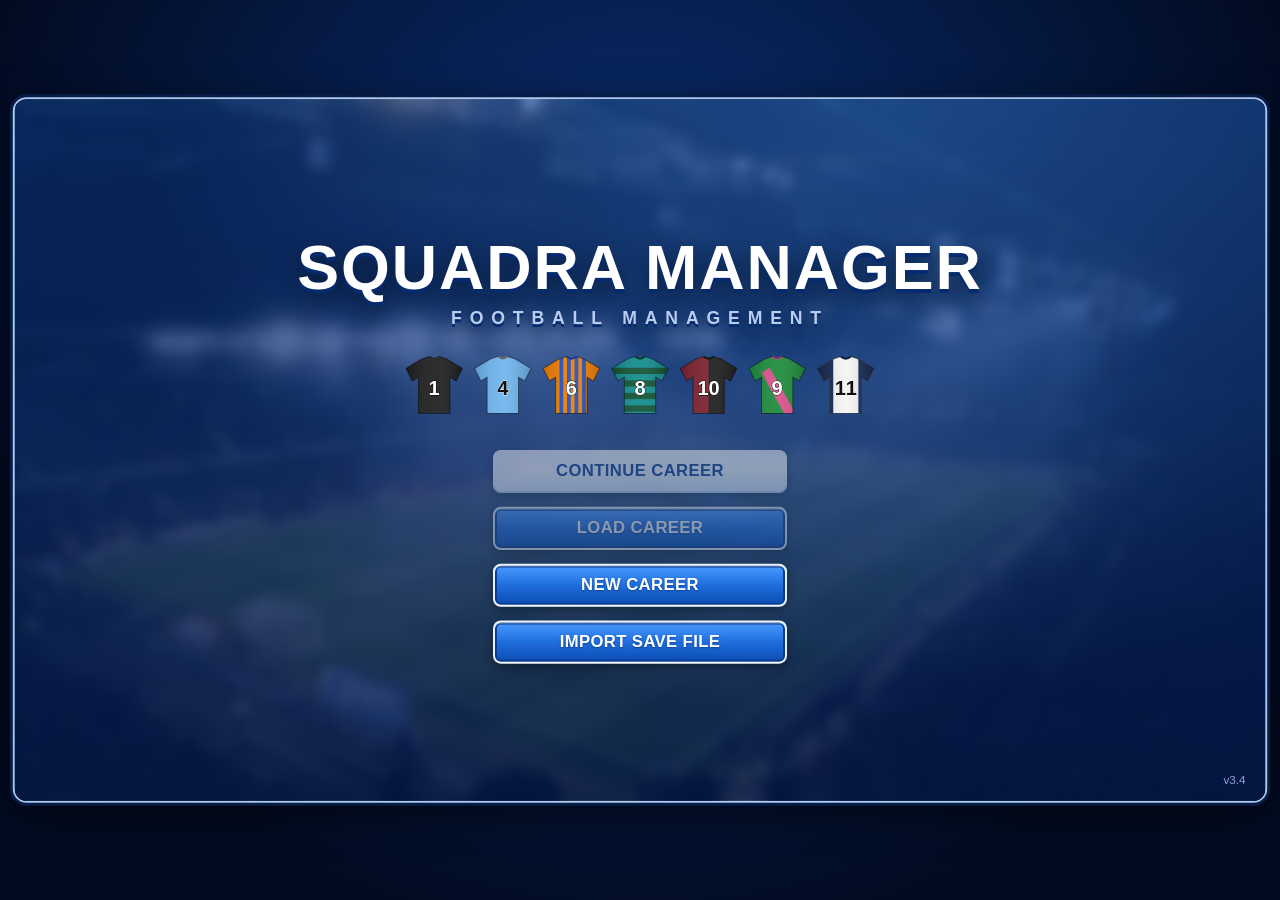
==== commit 1253a343: "Squadra Manager: new name and icon, background photos on every screen, a kick-off screen before each" ====
--- a/index.html
+++ b/index.html
@@ -3,13 +3,13 @@
 <head>
 <meta charset="utf-8">
 <meta name="viewport" content="width=device-width, initial-scale=1, viewport-fit=cover, user-scalable=no">
-<title>Touchline Manager</title>
+<title>Squadra Manager</title>
 <link rel="manifest" href="manifest.webmanifest">
 <meta name="theme-color" content="#0b3b8c">
 <meta name="mobile-web-app-capable" content="yes">
 <meta name="apple-mobile-web-app-capable" content="yes">
 <meta name="apple-mobile-web-app-status-bar-style" content="black-translucent">
-<meta name="apple-mobile-web-app-title" content="Touchline">
+<meta name="apple-mobile-web-app-title" content="Squadra">
 <link rel="apple-touch-icon" href="icons/apple-touch-icon.png">
 <link rel="icon" type="image/png" href="icons/favicon-32.png">
 <link rel="stylesheet" href="css/theme.css">
@@ -25,9 +25,10 @@
 </script>
 </head>
 <body>
-<div id="rotate"><div class="phone"></div><b>Turn your phone sideways</b><span>Touchline Manager is played in landscape.</span></div>
+<div id="rotate"><div class="phone"></div><b>Turn your phone sideways</b><span>Squadra Manager is played in landscape.</span></div>
 <div id="viewport">
   <div id="stage">
+    <div id="bg"></div>
     <div id="screen"></div>
     <div id="toast"></div>
   </div>
--- a/css/theme.css
+++ b/css/theme.css
@@ -2,8 +2,8 @@
   --deep: #041a44;
   --bg1: #0b3d8f;
   --bg2: #06286a;
-  --panel-top: rgba(40, 110, 215, 0.55);
-  --panel-bot: rgba(12, 58, 145, 0.6);
+  --panel-top: rgba(40, 110, 215, 0.5);
+  --panel-bot: rgba(12, 58, 145, 0.58);
   --panel-line: rgba(150, 200, 255, 0.28);
   --text: #ffffff;
   --muted: #b9cdf0;
@@ -49,40 +49,87 @@
   #rotate b { font-size: 22px; }
   #rotate span { color: var(--muted); font-size: 15px; max-width: 280px; }
 }
-/* Phone text: the stage is scaled to ~50 % on a phone, so text gets bigger
-   (small print most). html.phone is set by app.js on small screens. */
-html.phone body { font-size: 16px; }
-html.phone table.data { font-size: 16px; }
-html.phone table.data.compact td { font-size: 15px; height: 25px; }
-html.phone .squad-table { font-size: 15px; }
-html.phone .squad-table tr.sep td { font-size: 12.5px; }
+/* Phone text: on a phone the 1280x720 stage is shown at about half size
+   (0.45-0.55), so text is set much bigger there; screens hide low-value
+   columns and hints (.phone-hide) to make room. html.phone is set by app.js. */
+html.phone body { font-size: 20px; }
+html.phone table.data { font-size: 20px; }
+html.phone table.data th { font-size: 18px; }
+html.phone table.data td { padding: 4px 6px; }
+html.phone table.data.compact td { font-size: 19px; height: 32px; }
+html.phone .panel h2 { font-size: 22px; }
+html.phone .squad-table { font-size: 18px; }
+html.phone .squad-table tr.sep td { font-size: 15px; }
+html.phone .squad-table col.c-no { width: 30px !important; }
+html.phone .squad-table col.c-age { width: 30px !important; }
+html.phone .squad-table col.c-nat { width: 26px !important; }
+html.phone .squad-table col.c-sk { width: 34px !important; }
+html.phone .squad-table col.c-form { width: 16px !important; }
+html.phone .squad-table col.c-en { width: 50px !important; }
+html.phone .seg.full button { font-size: 15px; padding-left: 0; padding-right: 0; }
+html.phone .topbar .title { font-size: 26px; }
 html.phone .topbar .sub, html.phone .fixture .t2, html.phone .job-txt, html.phone .filters,
-html.phone .btn-small, html.phone .tac-actions .btn-small { font-size: 15px; }
-html.phone .fixture .t3, html.phone .fin-list, html.phone .news-item, html.phone .stadium-card .info { font-size: 16px; }
-html.phone .fixture .t1, html.phone .job-txt b { font-size: 17px; }
-html.phone .kv { font-size: 16px; }
-html.phone .menu-list li { font-size: 17px; white-space: nowrap; overflow: hidden; }
+html.phone .btn-small, html.phone .tac-actions .btn-small { font-size: 18px; }
+html.phone .btn-small { height: 38px; }
+html.phone .btn { font-size: 19px; }
+html.phone .top-action { font-size: 17px; }
+html.phone .fixture .t3, html.phone .fin-list, html.phone .news-item, html.phone .stadium-card .info { font-size: 20px; }
+html.phone .fixture .t1, html.phone .job-txt b { font-size: 21px; }
+html.phone .kv { font-size: 20px; grid-template-columns: 104px 1fr; }
+html.phone .menu-list li { font-size: 21px; white-space: nowrap; overflow: hidden; padding: 5px 6px; }
+html.phone .menu-list li.sep { margin-top: 8px; }
 html.phone .phone-hide { display: none !important; }
-html.phone label.lbl, html.phone .job-head, html.phone .subs-left, html.phone .seg.small button { font-size: 14px; }
-html.phone .seg button { font-size: 15px; }
-html.phone .hint, html.phone .seg-caption, html.phone .version { font-size: 14px; }
-html.phone .tiles .lbl, html.phone .badge, html.phone .menu-list li .soon { font-size: 12px; }
-html.phone .pshirt .pname { font-size: 15px; }
-html.phone .pshirt .pinfo { font-size: 13.5px; }
-html.phone .bshirt .pname { font-size: 14px; }
-html.phone .bshirt .pinfo { font-size: 11px; }
-html.phone .academy-actions .btn, html.phone .player-card .roles button { font-size: 13px; }
-html.phone .player-card .roles.four button { font-size: 12.5px; }
-html.phone .rec-h, html.phone .tac-label, html.phone .ctl-label { font-size: 15px; }
-html.phone .field { font-size: 16px; }
-html.phone .field.small { font-size: 15px; }
-html.phone .mevents { font-size: 18px; }
-/* Inline small print in the screens (font-size:11px ... 13.5px). */
-html.phone [style*="font-size:11"], html.phone [style*="font-size:12"] { font-size: 14px !important; }
-html.phone [style*="font-size:13"] { font-size: 15px !important; }
-html.phone [style*="font-size:14"] { font-size: 16px !important; }
-html.phone [style*="font-size:15"] { font-size: 16.5px !important; }
-@keyframes tm-rotate { 0%, 25% { transform: rotate(0); } 55%, 100% { transform: rotate(-90deg); } }
+html.phone label.lbl, html.phone .job-head, html.phone .subs-left { font-size: 17px; }
+html.phone .seg button { font-size: 18px; padding: 6px 12px; }
+html.phone .hint, html.phone .seg-caption, html.phone .version { font-size: 16px; }
+html.phone .tiles .lbl, html.phone .badge, html.phone .menu-list li .soon { font-size: 14px; }
+html.phone .pshirt .pname { font-size: 18px; }
+html.phone .pshirt .pinfo { font-size: 16px; }
+html.phone .bshirt .pname { font-size: 16px; }
+html.phone .bshirt .pinfo { font-size: 12.5px; }
+html.phone .pitch-foot { font-size: 18px; }
+html.phone .academy-actions .btn, html.phone .player-card .roles button { font-size: 15px; }
+html.phone .player-card .roles.four { grid-template-columns: 1fr 1fr; }
+html.phone .player-card .roles.four button { font-size: 15px; }
+html.phone .player-card .fin-list { font-size: 17px; }
+html.phone .rec-h, html.phone .ctl-label { font-size: 18px; }
+html.phone .tac-label { width: 58px; font-size: 15px; line-height: 1.1; }
+html.phone .tac-row { gap: 4px; margin-bottom: 10px; }
+html.phone .seg.small button { font-size: 18px; font-weight: 800; padding: 0; height: 42px; min-width: 0; }
+/* My Team: the four tiles without icons, bigger intent and style buttons. */
+html.phone .tiles > div { gap: 8px; height: 40px; }
+html.phone .ctl-label.tiles-gap { margin-top: 4px; }
+html.phone .tiles .ico { display: none; }
+html.phone .seg.full.big button { font-size: 18px; font-weight: 800; height: 38px; }
+html.phone .seg.full.styles { margin-top: 6px !important; }
+html.phone .seg.styles button { font-size: 16px; line-height: 1.05; padding: 0; }
+/* Hub: competition tiles and the season panel above Sim / Continue. */
+html.phone .hub-season { overflow: hidden; }
+html.phone .hub-season h2 { margin-bottom: 4px; }
+html.phone .hub-season .row { font-size: 16px !important; white-space: nowrap; margin-bottom: 4px !important; }
+html.phone .hub-season table.data { margin-top: 6px !important; }
+html.phone .hub-season table.data td { height: 30px; padding: 0 6px; font-size: 18px; }
+html.phone .tac-actions .btn-small { font-size: 14px; }
+html.phone .bshirt .pinfo .form { display: none; }
+html.phone .cmp-l, html.phone .cmp-head { font-size: 15px; }
+html.phone .cmp { font-size: 25px; }
+html.phone .field { font-size: 19px; }
+html.phone .field.small { font-size: 18px; }
+html.phone select.field { height: 40px; }
+html.phone .mevents { font-size: 21px; }
+html.phone .modal { width: 620px; font-size: 21px; }
+html.phone .modal.wide { width: 900px; }
+html.phone .modal .btn-small { height: 44px; font-size: 19px; }
+html.phone #toast { font-size: 21px; }
+html.phone .deal-t { font-size: 22px; }
+html.phone .deal-l { font-size: 18px; }
+html.phone .deal-s { font-size: 16px; }
+html.phone .tour-opps { font-size: 18px; }
+/* Inline small print in the screens (font-size:11px ... 15px). */
+html.phone [style*="font-size:11"], html.phone [style*="font-size:12"] { font-size: 16px !important; }
+html.phone [style*="font-size:13"] { font-size: 17px !important; }
+html.phone [style*="font-size:14"] { font-size: 19px !important; }
+html.phone [style*="font-size:15"] { font-size: 20px !important; }@keyframes tm-rotate { 0%, 25% { transform: rotate(0); } 55%, 100% { transform: rotate(-90deg); } }
 #stage {
   position: absolute; left: 50%; top: 50%;
   width: 1280px; height: 720px; flex: none;
@@ -98,17 +145,27 @@
     linear-gradient(180deg, var(--bg1), var(--bg2));
 }
 #screen { position: absolute; inset: 0; }
+/* Background photo (img/bg, set per screen by app.js), tinted to the theme blue. */
+#bg { position: absolute; inset: 0; background: center / cover no-repeat; }
+/* The photos are blurred in the files, so no advertising boards can be read. */
+#bg::after { content: ''; position: absolute; inset: 0;
+  background:
+    radial-gradient(ellipse at 70% 0%, rgba(80, 160, 255, 0.28), transparent 60%),
+    linear-gradient(180deg, rgba(10, 55, 140, 0.62), rgba(4, 24, 75, 0.82)); }
+#bg:not([data-pic]) { display: none; }
 
 /* ---------- generic building blocks ---------- */
 .panel {
   position: absolute;
   background: linear-gradient(180deg, var(--panel-top), var(--panel-bot));
   border: 1px solid var(--panel-line);
-  border-radius: 3px;
+  border-radius: 8px;
   box-shadow: inset 0 1px 0 rgba(255, 255, 255, 0.12), 0 4px 14px rgba(0, 0, 0, 0.25);
   padding: 14px 18px;
-}
-.panel h2 { margin: 0 0 10px; font-size: 19px; font-weight: 800; letter-spacing: 0.3px; text-transform: uppercase; }
+  -webkit-backdrop-filter: blur(5px); backdrop-filter: blur(5px);
+}
+.panel h2 { margin: 0 0 10px; font-size: 19px; font-weight: 800; letter-spacing: 0.3px; text-transform: uppercase;
+  text-shadow: 0 1px 3px rgba(0, 0, 0, 0.3); }
 .panel-head { display: flex; align-items: center; justify-content: space-between; margin-bottom: 10px; }
 .panel-head h2 { margin: 0; }
 
@@ -117,6 +174,8 @@
   display: flex; align-items: center; gap: 14px; padding: 0 24px;
   background: linear-gradient(180deg, rgba(60, 140, 240, 0.55), rgba(14, 70, 160, 0.4));
   border-bottom: 1px solid rgba(160, 210, 255, 0.35);
+  box-shadow: 0 4px 18px rgba(0, 0, 0, 0.25);
+  -webkit-backdrop-filter: blur(6px); backdrop-filter: blur(6px);
 }
 .topbar .title { font-size: 24px; font-weight: 800; text-transform: uppercase; letter-spacing: 0.4px; }
 .topbar .sub { font-size: 13px; color: var(--muted); display: flex; gap: 6px; align-items: center; }
@@ -131,17 +190,20 @@
 .btn {
   display: inline-flex; align-items: center; justify-content: center; gap: 8px;
   min-width: 170px; height: 44px; padding: 0 22px;
-  background: #fff; color: #0b3b8c; border: 0; border-radius: 4px;
+  background: linear-gradient(180deg, #ffffff 0%, #ffffff 45%, #dce9fb 100%); color: #0b3b8c; border: 0; border-radius: 8px;
   font-weight: 800; font-size: 17px; text-transform: uppercase; letter-spacing: 0.4px;
-  cursor: pointer; box-shadow: 0 3px 10px rgba(0, 0, 0, 0.35);
-}
-.btn:hover { background: #e9f2ff; }
+  cursor: pointer; box-shadow: inset 0 -2px 0 rgba(11, 59, 140, 0.18), 0 3px 10px rgba(0, 0, 0, 0.35);
+  transition: transform 0.08s, filter 0.15s;
+}
+.btn:hover { background: linear-gradient(180deg, #ffffff, #e9f2ff); }
+.btn:active:not(:disabled) { transform: translateY(1px); filter: brightness(0.95); }
 .btn:disabled { opacity: 0.45; cursor: default; }
 .btn-blue {
-  background: linear-gradient(180deg, #2a7ae6, #0d4bb0); color: #fff;
-  border: 2px solid #fff; box-shadow: inset 0 0 0 2px #0b3b8c, 0 3px 10px rgba(0, 0, 0, 0.35);
-}
-.btn-blue:hover { background: linear-gradient(180deg, #3a8af6, #1257c4); }
+  background: linear-gradient(180deg, #4a9bff 0%, #1f6fe0 48%, #0d4bb0 100%); color: #fff;
+  border: 2px solid rgba(255, 255, 255, 0.92); text-shadow: 0 1px 2px rgba(0, 0, 0, 0.35);
+  box-shadow: inset 0 1px 0 rgba(255, 255, 255, 0.45), inset 0 0 0 2px #0b3b8c, 0 3px 10px rgba(0, 0, 0, 0.35);
+}
+.btn-blue:hover { background: linear-gradient(180deg, #5aa6ff 0%, #2a7ae6 48%, #1257c4 100%); }
 .btn-small { min-width: 0; height: 30px; font-size: 13px; padding: 0 12px; }
 
 .seg { display: inline-flex; border: 1px solid var(--seg-line); border-radius: 7px; overflow: hidden; }
@@ -150,7 +212,7 @@
   padding: 5px 14px; font-weight: 700; font-size: 13px; cursor: pointer;
 }
 .seg button:last-child { border-right: 0; }
-.seg button.on { background: linear-gradient(180deg, #3d97ff, #1f6fe0); }
+.seg button.on { background: linear-gradient(180deg, #4ea2ff, #1f6fe0); box-shadow: inset 0 1px 0 rgba(255, 255, 255, 0.35); }
 .seg button:hover:not(.on) { background: #1659bd; }
 
 table.data { width: 100%; border-collapse: collapse; font-size: 13.5px; }
@@ -225,7 +287,7 @@
 
 .modal-bg { position: absolute; inset: 0; background: rgba(2, 12, 35, 0.65); display: flex; align-items: center;
   justify-content: center; z-index: 40; }
-.modal { position: relative; width: 460px; padding: 22px 26px; background: linear-gradient(180deg, #1d5cc0, #0b3687); }
+.modal { position: relative; width: 460px; padding: 22px 26px; background: linear-gradient(180deg, #1d5cc0, #0b3687); border-radius: 10px; }
 .modal p { line-height: 1.45; }
 .modal .actions { display: flex; gap: 12px; justify-content: flex-end; margin-top: 18px; }
 
@@ -291,6 +353,7 @@
 .kv b { font-weight: 800; }
 
 .pager { display: flex; justify-content: center; margin-top: 8px; }
+.pager .seg button { white-space: nowrap; padding: 5px 10px; }
 .empty { color: var(--dim); font-style: italic; padding: 18px 0; text-align: center; }
 
 /* ---------- pitch ---------- */
@@ -355,6 +418,9 @@
 .badge.C { background: #fff; color: #0b3b8c; }
 .badge.inj { background: #e53935; color: #fff; }
 .badge.sus { background: #ff9800; color: #fff; }
+.badge.contract { background: #ffd54f; color: #3b2a00; padding: 0 1px; margin: 0 4px 0 0; vertical-align: -2px; }
+.badge .ico-badge { width: 12px; height: 12px; stroke-width: 2.2; }
+html.phone .badge .ico-badge { width: 14px; height: 14px; }
 .badge.list { background: #f0a020; color: #fff; }
 .badge.loan { background: #8e44ad; color: #fff; }
 .myteam-actions .btn { height: 36px; font-size: 15px; }
@@ -374,6 +440,7 @@
 .seg-caption { display: flex; font-size: 11.5px; color: var(--muted); margin-top: 3px; }
 .seg-caption span { flex: 1; text-align: center; }
 .ctl-label { font-size: 13px; font-weight: 800; margin: 0 0 4px; text-align: center; }
+.ctl-label.tiles-gap { margin-top: 10px; }
 
 .slots-abc { display: flex; flex-direction: column; gap: 10px; }
 .slot-abc { display: flex; align-items: center; gap: 4px; }
@@ -427,8 +494,10 @@
 .seg button:disabled { cursor: default; }
 .cmp-col { position: absolute; left: 594px; top: 92px; width: 92px; display: flex; flex-direction: column; gap: 8px; }
 .cmp { display: flex; flex-direction: column; align-items: center; background: var(--seg); border: 1px solid var(--seg-line);
-  border-radius: 6px; padding: 6px 0; font-size: 18px; }
-.cmp .ico { width: 26px; height: 26px; margin-bottom: 2px; }
+  border-radius: 6px; padding: 6px 0 4px; font-size: 22px; }
+.cmp-head { text-align: center; font-size: 12px; font-weight: 800; color: var(--muted); text-transform: uppercase; letter-spacing: .5px; }
+.cmp-l { font-size: 12.5px; font-weight: 800; color: var(--muted); text-transform: uppercase; white-space: nowrap; }
+.cmp-v { display: flex; gap: 12px; }
 .tac-actions { position: absolute; left: 556px; top: 578px; width: 168px; display: flex; flex-direction: column; gap: 6px; align-items: center; }
 .tac-actions .btn { min-width: 0; width: 168px; height: 36px; font-size: 15px; padding: 0 6px; }
 .tac-actions .btn-small { height: 30px; font-size: 12.5px; }
@@ -437,6 +506,31 @@
 .subs-left {font-size: 12px; text-align: center; color: var(--muted); }
 
 /* ---------- live match ---------- */
+/* Kick-off screen: a big stadium photo before the match, as in the old CSM. */
+.kickoff { position: absolute; inset: 0; z-index: 20; display: flex; flex-direction: column; align-items: center;
+  justify-content: center; gap: 22px; background: center / cover no-repeat #041a44; animation: ko-in 0.35s ease-out; }
+.kickoff::before { content: ''; position: absolute; inset: 0;
+  background: linear-gradient(180deg, rgba(4, 22, 70, 0.55) 0%, rgba(4, 22, 70, 0.15) 40%, rgba(4, 22, 70, 0.85) 100%); }
+.kickoff > * { position: relative; }
+.ko-comp { display: flex; flex-direction: column; align-items: center; gap: 4px; font-size: 26px; font-weight: 900;
+  text-transform: uppercase; letter-spacing: 1px; text-shadow: 0 2px 8px rgba(0, 0, 0, 0.7); }
+.ko-comp span { font-size: 17px; font-weight: 700; color: var(--muted); letter-spacing: 0.5px; }
+.ko-teams { display: flex; align-items: flex-start; gap: 46px; }
+.ko-team { width: 380px; display: flex; flex-direction: column; align-items: center; gap: 14px; }
+.ko-team svg { filter: drop-shadow(0 8px 18px rgba(0, 0, 0, 0.6)); }
+.ko-team b { font-size: 30px; font-weight: 900; text-transform: uppercase; text-align: center; text-shadow: 0 2px 10px rgba(0, 0, 0, 0.8); }
+.ko-vs { margin-top: 52px; font-size: 40px; font-weight: 900; color: var(--gold); text-shadow: 0 2px 10px rgba(0, 0, 0, 0.8); }
+.ko-venue { display: flex; align-items: center; gap: 8px; font-size: 18px; font-weight: 700; padding: 8px 18px; border-radius: 20px;
+  background: rgba(4, 22, 70, 0.7); border: 1px solid var(--panel-line); }
+.ko-venue svg { width: 20px; height: 20px; }
+.kickoff.out { opacity: 0; transition: opacity 0.4s; }
+.ko-hint { position: absolute; bottom: 26px; font-size: 15px; color: var(--muted); letter-spacing: 1px; text-transform: uppercase; }
+html.phone .ko-comp { font-size: 30px; }
+html.phone .ko-comp span { font-size: 22px; }
+html.phone .ko-team b { font-size: 36px; }
+html.phone .ko-venue { font-size: 22px; }
+html.phone .ko-hint { font-size: 20px; }
+@keyframes ko-in { from { opacity: 0; } to { opacity: 1; } }
 .match-head { position: absolute; left: 0; right: 0; top: 0; height: 168px; display: flex; align-items: center;
   justify-content: center; gap: 18px; background: linear-gradient(180deg, rgba(60, 140, 240, 0.55), rgba(14, 70, 160, 0.4));
   border-bottom: 1px solid rgba(160, 210, 255, 0.35); }
@@ -494,3 +588,188 @@
 /* ---------- screen placeholders ---------- */
 .soon-box { left: 340px; top: 220px; width: 600px; text-align: center; padding: 34px; }
 .soon-box p { color: var(--muted); font-size: 16px; }
+
+/* ---------- hub fixtures (last result + next three) ---------- */
+.hub-fixtures .fixture { padding: 10px 0; border-bottom: 1px solid var(--row-line); }
+.hub-fixtures .fixture .t1 { font-size: 17px; }
+.hub-fixtures .fixture .t2 { font-size: 14.5px; }
+.hub-fixtures .fixture .t3 { font-size: 16px; }
+
+/* ---------- season preparations (tickets, sponsor) ---------- */
+.deal-row { display: grid; grid-template-columns: repeat(3, 1fr); gap: 16px; }
+.deal-card { text-align: left; color: #fff; font: inherit; cursor: pointer; padding: 12px 16px; border-radius: 8px; min-height: 186px;
+  background: rgba(3, 25, 70, 0.45); border: 2px solid var(--seg-line); display: flex; flex-direction: column; gap: 4px; }
+.deal-card:hover { background: rgba(40, 110, 215, 0.35); }
+.deal-card.on { border-color: var(--gold); background: rgba(47, 134, 239, 0.45); box-shadow: 0 0 0 2px var(--gold) inset; }
+.deal-t { font-size: 18px; font-weight: 800; }
+.deal-big { font-size: 30px; font-weight: 900; color: var(--gold); }
+.deal-l { font-size: 15px; }
+.deal-s { font-size: 13px; color: var(--muted); margin-top: auto; white-space: normal; line-height: 1.3; }
+.deal-current { display: flex; align-items: center; gap: 18px; }
+.tour-card { min-height: 440px; }
+.tour-card .stars { color: var(--gold); letter-spacing: 1px; }
+.tour-opps { display: flex; flex-direction: column; gap: 6px; margin: 10px 0; font-size: 15px; }
+.tour-opps div { display: flex; align-items: center; gap: 8px; }
+
+/* ---------- search filters ---------- */
+.search-filters { display: flex; flex-wrap: wrap; gap: 8px 10px; align-items: center; margin-bottom: 10px; }
+.search-filters select.field { height: 32px; font-size: 14px; }
+html.phone .search-filters select.field { height: 40px; font-size: 18px; }
+
+/* ---------- training ---------- */
+.staff .staff-name { font-size: 11.5px; white-space: nowrap; overflow: hidden; text-overflow: ellipsis; max-width: 190px; }
+.staff .staff-btn { width: 76px; padding: 0 4px; }
+.staff-bcol { width: 82px; }
+html.phone .staff-bcol { width: 100px; }
+html.phone .staff .staff-btn { width: 94px; height: 31px; font-size: 16px; }
+html.phone .staff td, html.phone .plans td { padding-top: 2px; padding-bottom: 2px; height: 36px; }
+html.phone .plans select.plan { height: 32px; }
+.phone-only { display: none; }
+html.phone .phone-only { display: inline; }
+.stars { white-space: nowrap; letter-spacing: -1px; }
+.plans select.plan { width: 100%; }
+select.plan { height: 28px; font-size: 13px; padding: 0 4px; width: 100%; }
+.train-table .plan-col { width: 172px; }
+html.phone .train-table .plan-col { width: 214px; }
+.train-table { table-layout: fixed; }
+.train-table td.ellip { overflow: hidden; text-overflow: ellipsis; }
+.load-dot { font-size: 18px; }
+html.phone .staff .staff-name { font-size: 15px; max-width: 200px; }
+html.phone select.plan { height: 36px; font-size: 17px; }
+
+/* ---------- stadium ---------- */
+.pitch-q { display: inline-flex; align-items: center; justify-content: center; min-width: 58px; height: 32px; border-radius: 6px;
+  font-weight: 900; font-size: 17px; background: #8a7a40; }
+.pitch-q.q2 { background: #7d8f3a; }
+.pitch-q.q3 { background: #3f9a3a; }
+.pitch-q.q4 { background: #22a64a; }
+/* ---------- new career ---------- */
+.panel h2.ng-h { margin-top: 22px; }
+.ng-countries { max-height: 200px; overflow-y: auto; }
+html.phone .panel h2.ng-h { margin-top: 12px; margin-bottom: 6px; }
+html.phone .ng-countries li { padding: 2px 6px; }
+.ng-btn { white-space: nowrap; padding: 0 10px; }
+/* Match report: why we won / lost */
+.report .why { background: rgba(3, 25, 70, 0.45); border: 1px solid var(--seg-line); border-radius: 8px; padding: 8px 14px; margin: 10px 0; }
+.report .why h3 { margin: 0 0 4px; font-size: 15px; }
+.report .why ul { margin: 0 0 0 18px; line-height: 1.45; }
+html.phone .report .why { font-size: 19px; }
+/* Hub news: filter tabs and important items */
+.news-tabs button { padding: 2px 0; font-size: 11.5px; }
+html.phone .news-tabs button { font-size: 14px; padding: 3px 0; }
+.news-item.important { border-left: 3px solid var(--gold); padding-left: 6px; }
+/* Hall of Fame */
+.fame-trophy { display: flex; gap: 10px; align-items: flex-start; padding: 6px 0; border-bottom: 1px solid var(--row-line); }
+.fame-trophy .ico { width: 26px; height: 26px; color: var(--gold); flex: none; }
+.fame-achs { display: grid; grid-template-columns: 1fr 1fr; gap: 6px; align-content: start; }
+.fame-ach { padding: 6px 8px; border-radius: 6px; background: rgba(3, 25, 70, 0.35); opacity: 0.55; }
+.fame-ach.on { opacity: 1; background: rgba(47, 134, 239, 0.35); box-shadow: inset 0 0 0 1px var(--gold); }
+html.phone .fame-achs { grid-template-columns: 1fr; }
+
+/* v2.8: assistant's to-do list, save slots, editor */
+.todo-list { display: flex; flex-direction: column; gap: 6px; max-height: 380px; overflow-y: auto; }
+.todo-item { display: flex; align-items: center; gap: 10px; padding: 8px 10px; border-radius: 8px; background: rgba(255, 255, 255, .08); cursor: pointer; font-weight: 600; }
+.todo-item:hover { background: rgba(255, 255, 255, .16); }
+.todo-dot { width: 12px; height: 12px; border-radius: 50%; background: #3a7bd5; flex: none; }
+.todo-dot.warn { background: #e0a020; }
+.todo-dot.bad { background: #d23a3a; }
+.save-actions { display: flex; gap: 8px; margin: 12px 0 4px; }
+.save-actions .btn { flex: 1; }
+.edit-grid { display: grid; grid-template-columns: auto 1fr; gap: 8px 10px; align-items: center; }
+.edit-grid input[type=color] { width: 56px; height: 32px; padding: 0; border: 1px solid var(--seg-line); border-radius: 6px; background: none; }
+.edit-preview { display: flex; gap: 14px; align-items: center; justify-content: center; margin-bottom: 10px; }
+
+/* Facility levels: six pips, the standard for the club's reputation outlined */
+.pips { display: inline-flex; gap: 3px; vertical-align: middle; margin: 0 4px; }
+.pips i { width: 9px; height: 13px; border-radius: 2px; background: rgba(255, 255, 255, 0.14); }
+.pips i.on { background: var(--gold); }
+.pips i.std { box-shadow: 0 0 0 1.5px rgba(255, 255, 255, 0.85); }
+html.phone .pips i { width: 11px; height: 16px; }
+html.phone .staff .staff-short { font-size: 14px; }
+.staff { table-layout: fixed; }
+.staff td:first-child { overflow: hidden; }
+html.phone .staff td:first-child { white-space: nowrap; text-overflow: ellipsis; }
+.staff-wcol { width: 76px; }
+html.phone .staff-wcol { width: 0; }
+
+/* ---------- player attributes ---------- */
+.attr-grid { display: grid; grid-template-columns: repeat(4, 1fr); gap: 4px 14px; font-size: 13.5px; }
+.attr-grid .a-head { font-size: 11.5px; text-transform: uppercase; letter-spacing: 0.06em; color: var(--muted, #9fb7e0); margin-bottom: 2px; }
+.attr-grid .a-row { display: flex; gap: 6px; align-items: baseline; padding: 1px 0; color: rgba(255, 255, 255, 0.62); }
+.attr-grid .a-row span:first-child { flex: 1; }
+.attr-grid .a-row.key { color: #fff; }
+.attr-grid .a-row.focus span:first-child::after { content: ' ●'; color: var(--gold); font-size: 10px; }
+.attr-grid .a-row b { min-width: 26px; text-align: right; }
+.attr-grid .a-d { font-size: 11px; min-width: 26px; }
+.attr-grid .a-top { color: var(--gold); }
+.attr-grid .a-good { color: #7ee2a0; }
+.attr-grid .a-low { color: #ff9b8a; }
+html.phone .attr-grid { font-size: 18px; gap: 4px 20px; }
+html.phone .attr-grid .a-head { font-size: 15px; }
+html.phone .attr-grid .a-d { font-size: 15px; }
+.train-table .focus-col { width: 58px; }
+.train-table .focus-btn { min-width: 0; width: 50px; height: 24px; padding: 0; font-size: 12px; }
+html.phone .train-table .focus-col { width: 70px; }
+html.phone .train-table .focus-btn { width: 62px; height: 32px; font-size: 15px; }
+
+/* ---------- transfer market fixes (phones) ---------- */
+.filters > * { flex-shrink: 0; }
+.tag-listed { display: inline-block; background: #f0a020; color: #fff; font-size: 10.5px; font-weight: 900; letter-spacing: 0.04em;
+  padding: 1px 5px; border-radius: 3px; vertical-align: 1px; }
+html.phone .tag-listed { font-size: 14px; padding: 2px 6px; }
+.deal-panel { overflow-y: auto; }
+.deal-btns { display: grid; grid-template-columns: 1fr 1fr; gap: 8px; margin-top: 12px; }
+.deal-btns .btn { min-width: 0; width: 100%; padding: 0 6px; white-space: nowrap; overflow: hidden; text-overflow: ellipsis; }
+.m-name { max-width: 210px; overflow: hidden; text-overflow: ellipsis; white-space: nowrap; }
+html.phone .m-name { max-width: 190px; }
+/* hub competition tiles: icons on one line, names of two lines at most below them */
+.comp-tiles { grid-auto-rows: 1fr; }
+.comp-tile { justify-content: flex-start; min-width: 0; overflow: hidden; padding-top: 10px; }
+.comp-tile .ico.big { flex-shrink: 0; }
+.comp-tile span { display: -webkit-box; -webkit-line-clamp: 2; -webkit-box-orient: vertical; overflow: hidden; line-height: 1.15; }
+html.phone .comp-tiles { gap: 4px; padding: 8px; }
+html.phone .comp-tile { font-size: 13.5px; gap: 4px; padding: 8px 2px 2px; }
+html.phone .comp-tile .ico.big { width: 26px; height: 26px; }
+.attr-grid.five { grid-template-columns: repeat(5, 1fr); }
+html.phone .attr-grid.five { gap: 4px 12px; font-size: 16.5px; }
+
+/* Tips: the ? in the top bar and on the player card; the new-career checkbox. */
+.top-help { width: 40px; height: 40px; justify-content: center; border: 2px solid rgba(255, 255, 255, 0.7); border-radius: 50%; font-size: 21px; font-weight: 800; padding: 0; }
+html.phone .top-help { width: 46px; height: 46px; font-size: 24px; }
+.pc-help { min-width: 40px; font-weight: 800; }
+.ng-tips { font-size: 15px; font-weight: 600; gap: 8px; margin-right: 14px; cursor: pointer; }
+.ng-tips input { width: 20px; height: 20px; }
+html.phone .ng-tips { font-size: 19px; }
+html.phone .ng-tips input { width: 26px; height: 26px; }
+
+/* International finals (euro.js) and the qualifying places. */
+.eu-groups { display: grid; grid-template-columns: 1fr 1fr; gap: 12px 16px; }
+.eu-group h3, .eu-ko-col h3, .eu-stats h3 { margin: 0 0 4px; font-size: 15px; font-weight: 800; text-transform: uppercase; color: var(--muted); }
+.eu-tn { white-space: nowrap; }
+.eu-q { color: var(--good); font-weight: 800; }
+.eu-maybe { color: var(--gold); font-weight: 800; }
+.eu-ko { display: flex; gap: 14px; min-height: 100%; }
+.eu-ko-col { flex: 1; display: flex; flex-direction: column; min-width: 0; }
+.eu-ko-list { flex: 1; display: flex; flex-direction: column; justify-content: space-around; gap: 10px; }
+.eu-ko-box { background: rgba(255, 255, 255, 0.07); border: 1px solid var(--panel-line); border-radius: 6px; padding: 5px 8px; }
+.eu-ko-box.tbd { color: var(--dim); font-size: 13px; text-align: center; padding: 14px 6px; }
+.eu-ko-row { display: flex; justify-content: space-between; align-items: center; gap: 6px; white-space: nowrap; overflow: hidden; font-weight: 600; }
+.eu-ko-row.dim { opacity: 0.55; }
+.eu-ko-row.mine .eu-tn { color: var(--gold); }
+.eu-ko-note { font-size: 11.5px; color: var(--muted); text-align: right; }
+.eu-champ { margin-top: 12px; font-size: 18px; text-align: center; }
+.eu-stats { display: grid; grid-template-columns: 1fr 1fr; gap: 16px; }
+.eu-day td { vertical-align: middle; padding-top: 6px; padding-bottom: 6px; line-height: 1.7; }
+html.phone .eu-group h3, html.phone .eu-ko-col h3, html.phone .eu-stats h3 { font-size: 17px; }
+html.phone .eu-ko-box.tbd, html.phone .eu-ko-note { font-size: 15px; }
+html.phone .eu-ko-row { font-size: 18px; }
+/* coefficients: five seasons, then this season live */
+table.coef th { line-height: 1.1; vertical-align: bottom; }
+table.coef th .muted { font-size: 11px; font-weight: 600; }
+table.coef .live { background: rgba(61, 151, 255, 0.12); }
+table.coef td.coef-name { white-space: nowrap; max-width: 230px; overflow: hidden; text-overflow: ellipsis; }
+html.phone table.coef { font-size: 16px; }
+html.phone table.coef th { font-size: 14px; }
+html.phone table.coef th .muted { font-size: 12px; }
+html.phone table.coef td { padding: 3px 4px; }
+html.phone table.coef td.coef-name { max-width: 190px; }
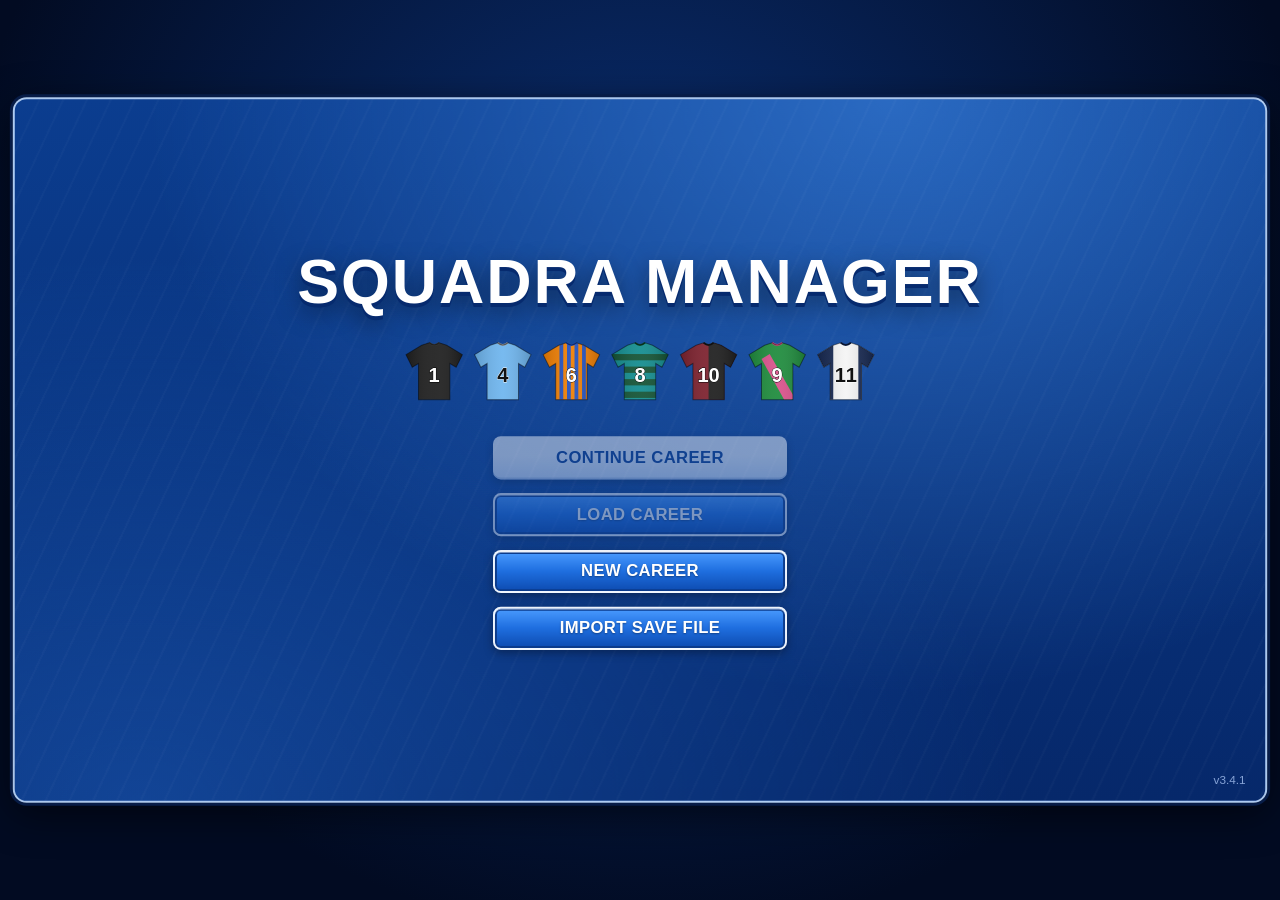
==== commit a363cd68: "Lists keep their scroll position when a screen redraws; competition badges on the hub tiles; title j" ====
--- a/index.html
+++ b/index.html
@@ -9,7 +9,7 @@
 <meta name="mobile-web-app-capable" content="yes">
 <meta name="apple-mobile-web-app-capable" content="yes">
 <meta name="apple-mobile-web-app-status-bar-style" content="black-translucent">
-<meta name="apple-mobile-web-app-title" content="Squadra">
+<meta name="apple-mobile-web-app-title" content="SM">
 <link rel="apple-touch-icon" href="icons/apple-touch-icon.png">
 <link rel="icon" type="image/png" href="icons/favicon-32.png">
 <link rel="stylesheet" href="css/theme.css">
@@ -28,7 +28,6 @@
 <div id="rotate"><div class="phone"></div><b>Turn your phone sideways</b><span>Squadra Manager is played in landscape.</span></div>
 <div id="viewport">
   <div id="stage">
-    <div id="bg"></div>
     <div id="screen"></div>
     <div id="toast"></div>
   </div>
--- a/css/theme.css
+++ b/css/theme.css
@@ -2,8 +2,8 @@
   --deep: #041a44;
   --bg1: #0b3d8f;
   --bg2: #06286a;
-  --panel-top: rgba(40, 110, 215, 0.5);
-  --panel-bot: rgba(12, 58, 145, 0.58);
+  --panel-top: rgba(40, 110, 215, 0.55);
+  --panel-bot: rgba(12, 58, 145, 0.6);
   --panel-line: rgba(150, 200, 255, 0.28);
   --text: #ffffff;
   --muted: #b9cdf0;
@@ -145,14 +145,6 @@
     linear-gradient(180deg, var(--bg1), var(--bg2));
 }
 #screen { position: absolute; inset: 0; }
-/* Background photo (img/bg, set per screen by app.js), tinted to the theme blue. */
-#bg { position: absolute; inset: 0; background: center / cover no-repeat; }
-/* The photos are blurred in the files, so no advertising boards can be read. */
-#bg::after { content: ''; position: absolute; inset: 0;
-  background:
-    radial-gradient(ellipse at 70% 0%, rgba(80, 160, 255, 0.28), transparent 60%),
-    linear-gradient(180deg, rgba(10, 55, 140, 0.62), rgba(4, 24, 75, 0.82)); }
-#bg:not([data-pic]) { display: none; }
 
 /* ---------- generic building blocks ---------- */
 .panel {
@@ -162,7 +154,6 @@
   border-radius: 8px;
   box-shadow: inset 0 1px 0 rgba(255, 255, 255, 0.12), 0 4px 14px rgba(0, 0, 0, 0.25);
   padding: 14px 18px;
-  -webkit-backdrop-filter: blur(5px); backdrop-filter: blur(5px);
 }
 .panel h2 { margin: 0 0 10px; font-size: 19px; font-weight: 800; letter-spacing: 0.3px; text-transform: uppercase;
   text-shadow: 0 1px 3px rgba(0, 0, 0, 0.3); }
@@ -175,7 +166,6 @@
   background: linear-gradient(180deg, rgba(60, 140, 240, 0.55), rgba(14, 70, 160, 0.4));
   border-bottom: 1px solid rgba(160, 210, 255, 0.35);
   box-shadow: 0 4px 18px rgba(0, 0, 0, 0.25);
-  -webkit-backdrop-filter: blur(6px); backdrop-filter: blur(6px);
 }
 .topbar .title { font-size: 24px; font-weight: 800; text-transform: uppercase; letter-spacing: 0.4px; }
 .topbar .sub { font-size: 13px; color: var(--muted); display: flex; gap: 6px; align-items: center; }
@@ -327,9 +317,16 @@
 .menu-list li .soon { margin-left: auto; font-size: 10px; color: var(--dim); text-transform: uppercase; }
 
 .comp-tiles { display: grid; grid-template-columns: 1fr 1fr; gap: 8px; padding: 10px; }
-.comp-tile { display: flex; flex-direction: column; align-items: center; justify-content: center; gap: 4px;
-  border-radius: 4px; cursor: pointer; text-align: center; font-size: 12px; font-weight: 700; padding: 4px; }
-.comp-tile:hover { background: rgba(255, 255, 255, 0.1); }
+.comp-tile { display: flex; flex-direction: column; align-items: center; justify-content: center; gap: 6px;
+  border-radius: 8px; cursor: pointer; text-align: center; font-size: 12px; font-weight: 700; padding: 6px 4px;
+  background: linear-gradient(180deg, rgba(255, 255, 255, 0.1), rgba(3, 25, 70, 0.25)); border: 1px solid rgba(160, 205, 255, 0.22);
+  box-shadow: inset 0 1px 0 rgba(255, 255, 255, 0.08); transition: background 0.15s, transform 0.08s; }
+.comp-tile:hover { background: linear-gradient(180deg, rgba(255, 255, 255, 0.18), rgba(3, 25, 70, 0.2)); }
+.comp-tile:active { transform: translateY(1px); }
+.comp-badge { flex: none; width: 40px; height: 40px; border-radius: 50%; display: flex; align-items: center; justify-content: center;
+  color: #fff; font-style: normal; border: 2px solid rgba(255, 255, 255, 0.9); box-shadow: 0 3px 8px rgba(0, 0, 0, 0.35), inset 0 2px 0 rgba(255, 255, 255, 0.3); }
+.comp-badge svg { width: 26px; height: 26px; filter: drop-shadow(0 1px 1px rgba(0, 0, 0, 0.35)); }
+.comp-badge b { font-size: 20px; font-weight: 900; line-height: 1; text-shadow: 0 1px 2px rgba(0, 0, 0, 0.4); }
 .ico.big { width: 36px; height: 36px; }
 
 .fixture { display: flex; gap: 12px; align-items: flex-start; padding: 6px 0; }
@@ -725,11 +722,12 @@
 /* hub competition tiles: icons on one line, names of two lines at most below them */
 .comp-tiles { grid-auto-rows: 1fr; }
 .comp-tile { justify-content: flex-start; min-width: 0; overflow: hidden; padding-top: 10px; }
-.comp-tile .ico.big { flex-shrink: 0; }
 .comp-tile span { display: -webkit-box; -webkit-line-clamp: 2; -webkit-box-orient: vertical; overflow: hidden; line-height: 1.15; }
-html.phone .comp-tiles { gap: 4px; padding: 8px; }
-html.phone .comp-tile { font-size: 13.5px; gap: 4px; padding: 8px 2px 2px; }
-html.phone .comp-tile .ico.big { width: 26px; height: 26px; }
+html.phone .comp-tiles { gap: 6px; padding: 8px; }
+html.phone .comp-tile { font-size: 13.5px; gap: 5px; padding: 7px 2px 3px; }
+html.phone .comp-badge { width: 36px; height: 36px; }
+html.phone .comp-badge svg { width: 24px; height: 24px; }
+html.phone .comp-badge b { font-size: 19px; }
 .attr-grid.five { grid-template-columns: repeat(5, 1fr); }
 html.phone .attr-grid.five { gap: 4px 12px; font-size: 16.5px; }
 
